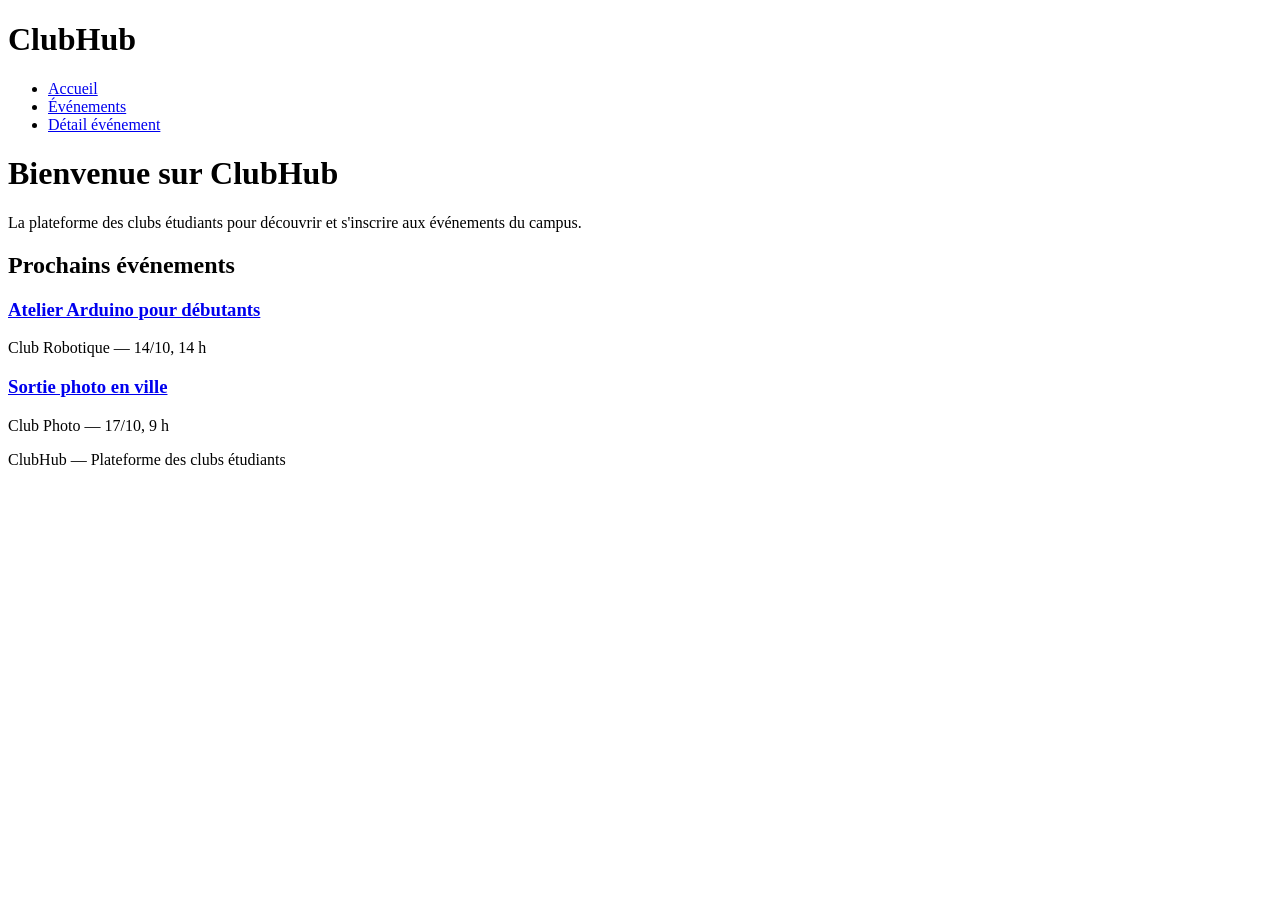
==== index.html @ ee06f8a9 "Add files via upload" ====
<!DOCTYPE html>
<html lang="fr">
<head>
    <meta charset="UTF-8">
    <meta name="viewport" content="width=device-width, initial-scale=1.0">
    <title>ClubHub - Accueil</title>
</head>
<body>
    <header>
        <h1>ClubHub</h1>
        <nav>
            <ul>
                <li><a href="index.html">Accueil</a></li>
                <li><a href="evenements.html">Événements</a></li>
                <li><a href="evenement.html">Détail événement</a></li>
            </ul>
        </nav>
    </header>

    <main>
        <h1>Bienvenue sur ClubHub</h1>
        <p>La plateforme des clubs étudiants pour découvrir et s'inscrire aux événements du campus.</p>

        <section aria-labelledby="prochains-evenements">
            <h2 id="prochains-evenements">Prochains événements</h2>
            <article>
                <h3><a href="evenement.html">Atelier Arduino pour débutants</a></h3>
                <p>Club Robotique — <time datetime="2026-10-14T14:00">14/10, 14 h</time></p>
            </article>
            <article>
                <h3><a href="evenement.html">Sortie photo en ville</a></h3>
                <p>Club Photo — <time datetime="2026-10-17T09:00">17/10, 9 h</time></p>
            </article>
        </section>
    </main>

    <footer>
        <p>ClubHub — Plateforme des clubs étudiants</p>
    </footer>
</body>
</html>
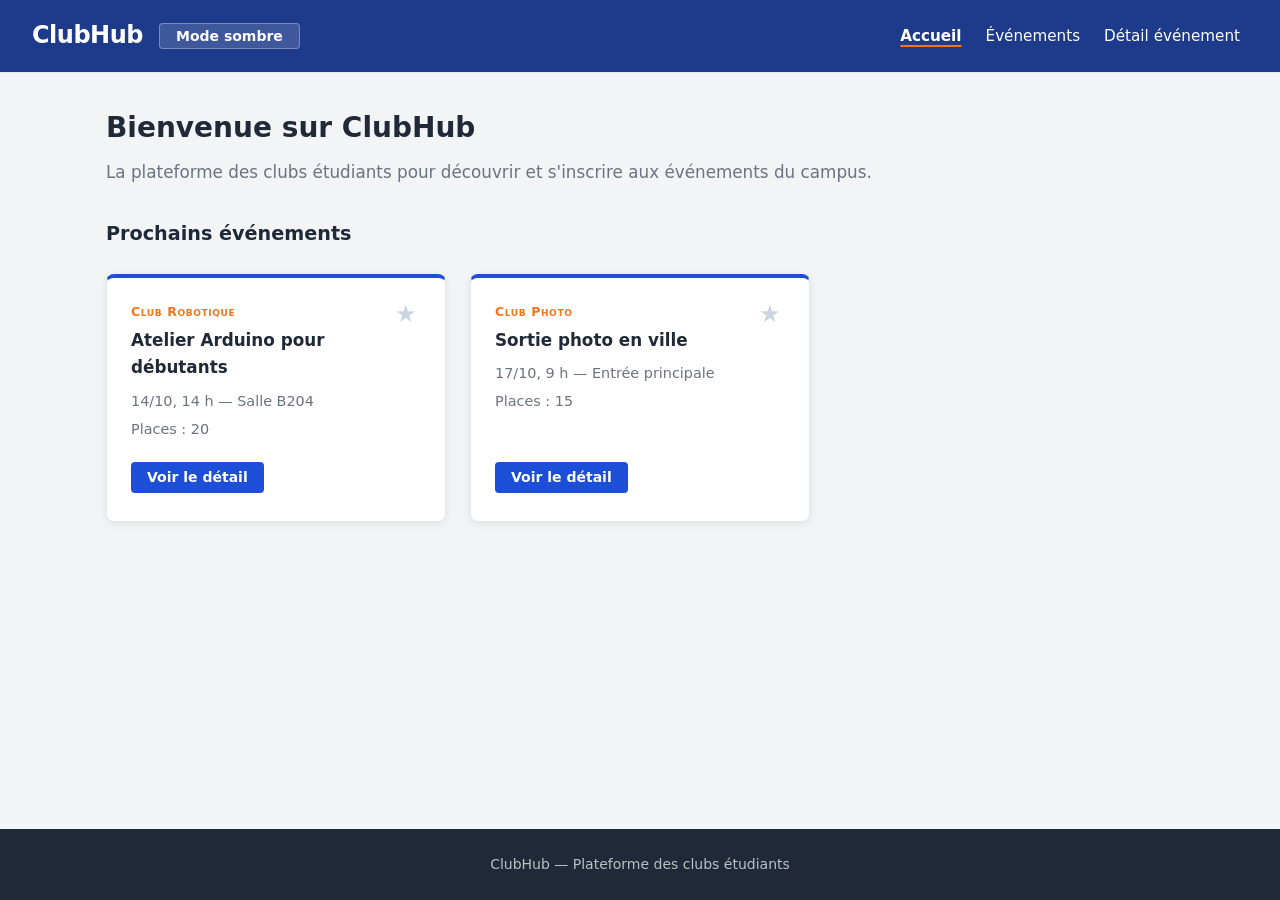
==== commit b59a4eaf: "Ajout des pages HTML interactives pour l'affichage en ligne sur GitHub Pages" ====
--- a/index.html
+++ b/index.html
@@ -4,13 +4,29 @@
     <meta charset="UTF-8">
     <meta name="viewport" content="width=device-width, initial-scale=1.0">
     <title>ClubHub - Accueil</title>
+    <!-- Script anti-flash immédiat pour le mode sombre (Défi TP2) -->
+    <script>
+      (function() {
+        try {
+          var theme = localStorage.getItem('clubhub-theme');
+          if (theme === 'dark') {
+            document.documentElement.dataset.theme = 'dark';
+          }
+        } catch (e) {}
+      })();
+    </script>
+    <link rel="stylesheet" href="css/style.css">
+    <script src="js/app.js" defer></script>
 </head>
 <body>
     <header>
-        <h1>ClubHub</h1>
+        <div class="header-brand">
+            <h1>ClubHub</h1>
+            <button type="button" class="theme-toggle" aria-label="Changer de thème">Mode sombre</button>
+        </div>
         <nav>
             <ul>
-                <li><a href="index.html">Accueil</a></li>
+                <li><a href="index.html" aria-current="page">Accueil</a></li>
                 <li><a href="evenements.html">Événements</a></li>
                 <li><a href="evenement.html">Détail événement</a></li>
             </ul>
@@ -23,14 +39,33 @@
 
         <section aria-labelledby="prochains-evenements">
             <h2 id="prochains-evenements">Prochains événements</h2>
-            <article>
-                <h3><a href="evenement.html">Atelier Arduino pour débutants</a></h3>
-                <p>Club Robotique — <time datetime="2026-10-14T14:00">14/10, 14 h</time></p>
-            </article>
-            <article>
-                <h3><a href="evenement.html">Sortie photo en ville</a></h3>
-                <p>Club Photo — <time datetime="2026-10-17T09:00">17/10, 9 h</time></p>
-            </article>
+            <div class="cartes">
+                <article data-id="1" data-club="Club Robotique" data-date="2026-10-14T14:00" data-places="20">
+                    <div class="card-header-actions">
+                        <div>
+                            <p class="club">Club Robotique</p>
+                            <h3><a href="evenement.html">Atelier Arduino pour débutants</a></h3>
+                        </div>
+                        <button type="button" class="fav-btn" data-fav-id="1" aria-label="Ajouter aux favoris">★</button>
+                    </div>
+                    <p><time datetime="2026-10-14T14:00">14/10, 14 h</time> — Salle B204</p>
+                    <p>Places : 20</p>
+                    <p class="card-footer"><a href="evenement.html">Voir le détail</a></p>
+                </article>
+
+                <article data-id="2" data-club="Club Photo" data-date="2026-10-17T09:00" data-places="15">
+                    <div class="card-header-actions">
+                        <div>
+                            <p class="club">Club Photo</p>
+                            <h3><a href="evenement.html">Sortie photo en ville</a></h3>
+                        </div>
+                        <button type="button" class="fav-btn" data-fav-id="2" aria-label="Ajouter aux favoris">★</button>
+                    </div>
+                    <p><time datetime="2026-10-17T09:00">17/10, 9 h</time> — Entrée principale</p>
+                    <p>Places : 15</p>
+                    <p class="card-footer"><a href="evenement.html">Voir le détail</a></p>
+                </article>
+            </div>
         </section>
     </main>
 
@@ -38,4 +73,4 @@
         <p>ClubHub — Plateforme des clubs étudiants</p>
     </footer>
 </body>
-</html>+</html>
--- a/css/style.css
+++ b/css/style.css
@@ -0,0 +1,901 @@
+/* ============================================================
+   ClubHub — css/style.css
+   TP1 & TP2 : ClubHub interactif
+   Auteurs : binôme
+   ============================================================ */
+
+/* ============================================================
+   1. VARIABLES CSS (:root & [data-theme="dark"])
+   ============================================================ */
+:root {
+  /* --- Couleurs par défaut (Mode clair) --- */
+  --clr-primary:      #1d4ed8;   /* bleu principal */
+  --clr-primary-dk:   #1e3a8a;   /* bleu foncé (header, hover) */
+  --clr-accent:       #f97316;   /* orange (club, lien actif) */
+  --clr-white:        #ffffff;   /* fond des cartes/contenus */
+  --clr-bg:           #f3f4f6;   /* fond de page */
+  --clr-footer:       #1f2937;   /* pied de page sombre */
+  --clr-text:         #1f2937;   /* texte principal */
+  --clr-text-muted:   #6b7280;   /* texte secondaire */
+  --clr-border:       #e5e7eb;   /* bordures */
+  --clr-row-alt:      #f9fafb;   /* ligne paire du tableau */
+
+  /* --- Typographie --- */
+  --font: system-ui, -apple-system, 'Segoe UI', Arial, sans-serif;
+
+  /* --- Espacements --- */
+  --sp-xs:  0.25rem;
+  --sp-sm:  0.5rem;
+  --sp-md:  1rem;
+  --sp-lg:  1.5rem;
+  --sp-xl:  2rem;
+  --sp-2xl: 3rem;
+
+  /* --- Coins arrondis --- */
+  --radius-sm: 4px;
+  --radius-md: 8px;
+
+  /* --- Ombres --- */
+  --shadow:       0 2px 8px rgba(0, 0, 0, 0.08);
+  --shadow-hover: 0 4px 16px rgba(0, 0, 0, 0.15);
+
+  /* --- Largeur max du contenu --- */
+  --max-w: 1100px;
+}
+
+/* --- Mode sombre (Défi TP2 : [data-theme="dark"]) --- */
+[data-theme="dark"] {
+  --clr-primary:      #60a5fa;   /* bleu plus clair et contrasté */
+  --clr-primary-dk:   #0f172a;   /* fond du header en mode sombre */
+  --clr-white:        #1e293b;   /* surface des cartes et formulaires */
+  --clr-bg:           #0f172a;   /* arrière-plan général sombre */
+  --clr-footer:       #020617;   /* pied de page très sombre */
+  --clr-text:         #f1f5f9;   /* texte blanc cassé lisible */
+  --clr-text-muted:   #94a3b8;   /* texte secondaire adouci */
+  --clr-border:       #334155;   /* bordures foncées visibles */
+  --clr-row-alt:      #243047;   /* ligne paire du tableau */
+  --shadow:           0 2px 8px rgba(0, 0, 0, 0.45);
+  --shadow-hover:     0 4px 16px rgba(0, 0, 0, 0.65);
+}
+
+/* ============================================================
+   2. BASE & RESET
+   ============================================================ */
+*, *::before, *::after {
+  box-sizing: border-box;
+  margin: 0;
+  padding: 0;
+}
+
+body {
+  font-family: var(--font);
+  font-size: 1rem;
+  line-height: 1.65;
+  color: var(--clr-text);
+  background-color: var(--clr-bg);
+  min-height: 100vh;
+  display: flex;
+  flex-direction: column;
+  overflow-x: hidden;
+  transition: background-color 0.25s ease, color 0.25s ease;
+}
+
+img {
+  max-width: 100%;
+  height: auto;
+  display: block;
+}
+
+a {
+  color: var(--clr-primary);
+  text-decoration: none;
+}
+
+a:hover {
+  text-decoration: underline;
+}
+
+ul {
+  list-style: none;
+  padding: 0;
+}
+
+/* ============================================================
+   3. EN-TÊTE (HEADER) & BOUTON THÈME
+   ============================================================ */
+header {
+  background-color: var(--clr-primary-dk);
+  color: #ffffff;
+  display: flex;
+  flex-direction: column;
+  align-items: center;
+  gap: var(--sp-md);
+  padding: var(--sp-md);
+  border-bottom: 1px solid var(--clr-border);
+  transition: background-color 0.25s ease;
+}
+
+.header-brand {
+  display: flex;
+  align-items: center;
+  justify-content: space-between;
+  width: 100%;
+  gap: var(--sp-md);
+}
+
+header h1 {
+  font-size: 1.5rem;
+  font-weight: 800;
+  color: #ffffff;
+  letter-spacing: -0.5px;
+}
+
+/* Bouton .theme-toggle */
+.theme-toggle {
+  background-color: rgba(255, 255, 255, 0.15);
+  color: #ffffff;
+  border: 1px solid rgba(255, 255, 255, 0.3);
+  padding: var(--sp-xs) var(--sp-md);
+  border-radius: var(--radius-sm);
+  font-family: var(--font);
+  font-size: 0.875rem;
+  font-weight: 600;
+  cursor: pointer;
+  white-space: nowrap;
+  transition: background-color 0.2s, border-color 0.2s, transform 0.1s;
+}
+
+.theme-toggle:hover {
+  background-color: rgba(255, 255, 255, 0.25);
+  border-color: rgba(255, 255, 255, 0.5);
+}
+
+.theme-toggle:active {
+  transform: scale(0.98);
+}
+
+nav ul {
+  display: flex;
+  flex-wrap: wrap;
+  justify-content: center;
+  gap: var(--sp-xs) var(--sp-sm);
+}
+
+nav ul li a {
+  color: #ffffff;
+  text-decoration: none;
+  padding: var(--sp-xs) var(--sp-sm);
+  border-radius: var(--radius-sm);
+  font-size: 0.95rem;
+  font-weight: 500;
+  transition: background-color 0.2s;
+}
+
+nav ul li a:hover {
+  background-color: rgba(255, 255, 255, 0.15);
+  text-decoration: none;
+}
+
+nav ul li a[aria-current="page"] {
+  font-weight: 700;
+  text-decoration: underline;
+  text-decoration-color: var(--clr-accent);
+  text-underline-offset: 4px;
+  text-decoration-thickness: 2px;
+}
+
+/* Tablette et Desktop (≥ 640 px) */
+@media (min-width: 640px) {
+  header {
+    flex-direction: row;
+    justify-content: space-between;
+    padding: var(--sp-md) var(--sp-xl);
+  }
+
+  .header-brand {
+    width: auto;
+  }
+
+  nav ul {
+    justify-content: flex-end;
+  }
+}
+
+/* ============================================================
+   4. MAIN — CONTENEUR CENTRÉ
+   ============================================================ */
+main {
+  flex: 1;
+  width: 100%;
+  max-width: var(--max-w);
+  margin-inline: auto;
+  padding: var(--sp-xl) var(--sp-md);
+}
+
+main > h1 {
+  font-size: 1.75rem;
+  font-weight: 800;
+  color: var(--clr-text);
+  margin-bottom: var(--sp-sm);
+}
+
+main > p {
+  color: var(--clr-text-muted);
+  margin-bottom: var(--sp-xl);
+  font-size: 1.05rem;
+}
+
+h2 {
+  font-size: 1.2rem;
+  font-weight: 700;
+  color: var(--clr-text);
+  margin-bottom: var(--sp-lg);
+}
+
+/* ============================================================
+   5. FILTRES D'ÉVÉNEMENTS (TP2)
+   ============================================================ */
+.filters {
+  background-color: var(--clr-white);
+  border: 1px solid var(--clr-border);
+  border-radius: var(--radius-md);
+  padding: var(--sp-md) var(--sp-lg);
+  box-shadow: var(--shadow);
+  display: flex;
+  flex-wrap: wrap;
+  align-items: flex-end;
+  gap: var(--sp-md);
+  margin-bottom: var(--sp-lg);
+  transition: background-color 0.25s ease, border-color 0.25s ease;
+}
+
+.filter-group {
+  display: flex;
+  flex-direction: column;
+  gap: var(--sp-xs);
+  flex: 1 1 180px;
+}
+
+.filter-group-checkbox {
+  display: flex;
+  flex-direction: row;
+  align-items: center;
+  gap: var(--sp-sm);
+  flex: 0 1 auto;
+  padding-bottom: var(--sp-xs);
+}
+
+.filters label {
+  font-size: 0.85rem;
+  font-weight: 700;
+  color: var(--clr-text);
+}
+
+.filters input[type="search"],
+.filters select {
+  width: 100%;
+  padding: var(--sp-sm);
+  border: 1px solid var(--clr-border);
+  border-radius: var(--radius-sm);
+  background-color: var(--clr-white);
+  color: var(--clr-text);
+  font-family: var(--font);
+  font-size: 0.95rem;
+  transition: border-color 0.2s, outline 0.2s;
+}
+
+.filters input[type="search"]:focus,
+.filters select:focus {
+  outline: 2px solid var(--clr-primary);
+  outline-offset: 1px;
+  border-color: var(--clr-primary);
+}
+
+.results-count {
+  font-size: 0.95rem;
+  font-weight: 600;
+  color: var(--clr-text-muted);
+  margin-bottom: var(--sp-md);
+}
+
+.empty-message {
+  background-color: var(--clr-white);
+  border: 2px dashed var(--clr-border);
+  border-radius: var(--radius-md);
+  padding: var(--sp-2xl) var(--sp-md);
+  text-align: center;
+  color: var(--clr-text-muted);
+  font-size: 1.05rem;
+  font-style: italic;
+  margin-bottom: var(--sp-xl);
+}
+
+/* ============================================================
+   6. CARTES D'ÉVÉNEMENTS & DÉFI GRID
+   ============================================================ */
+section[aria-labelledby="liste-evenements"],
+section[aria-labelledby="prochains-evenements"] {
+  margin-bottom: var(--sp-2xl);
+}
+
+/*
+ * Défi Grid (TP1) :
+ * Grâce à CSS Grid et repeat(auto-fill, minmax(280px, 1fr)), le nombre de colonnes s'ajuste
+ * automatiquement et de façon fluide selon la largeur disponible, sans aucune media query.
+ * Différence avec Flexbox : en Flexbox classique, il fallait obligatoirement écrire des media queries
+ * (ex: min-width: 640px puis 960px) et calculer manuellement les largeurs/flex-basis (50%, 33.333%)
+ * avec gestion explicite du flex-wrap et des marges négatives.
+ */
+.cartes {
+  display: grid;
+  grid-template-columns: repeat(auto-fill, minmax(280px, 1fr));
+  gap: var(--sp-lg);
+  align-items: stretch;
+}
+
+article {
+  background-color: var(--clr-white);
+  border: 1px solid var(--clr-border);
+  border-top: 4px solid var(--clr-primary);
+  border-radius: var(--radius-md);
+  box-shadow: var(--shadow);
+  padding: var(--sp-lg);
+  display: flex;
+  flex-direction: column;
+  transition: box-shadow 0.2s ease, transform 0.2s ease, background-color 0.25s ease;
+}
+
+article:hover {
+  box-shadow: var(--shadow-hover);
+}
+
+.card-header-actions {
+  display: flex;
+  justify-content: space-between;
+  align-items: flex-start;
+  gap: var(--sp-sm);
+  margin-bottom: var(--sp-xs);
+}
+
+/* Bouton favoris (étoile) */
+.fav-btn {
+  background: none;
+  border: none;
+  font-size: 1.5rem;
+  line-height: 1;
+  cursor: pointer;
+  color: #cbd5e1;
+  padding: 0 var(--sp-xs);
+  transition: transform 0.15s ease, color 0.15s ease;
+  user-select: none;
+}
+
+.fav-btn:hover {
+  transform: scale(1.25);
+  color: #f59e0b;
+}
+
+.fav-btn.is-fav {
+  color: #f59e0b;
+}
+
+[data-theme="dark"] .fav-btn {
+  color: #475569;
+}
+
+[data-theme="dark"] .fav-btn.is-fav {
+  color: #fbbf24;
+}
+
+article h3 {
+  font-size: 1.05rem;
+  font-weight: 700;
+  margin-bottom: var(--sp-xs);
+}
+
+article h3 a {
+  color: var(--clr-text);
+  text-decoration: none;
+}
+
+article h3 a:hover {
+  color: var(--clr-primary);
+  text-decoration: underline;
+}
+
+article .club {
+  font-size: 0.78rem;
+  font-variant: small-caps;
+  font-weight: 700;
+  color: var(--clr-accent);
+  letter-spacing: 0.05em;
+  margin-bottom: var(--sp-xs);
+}
+
+article p {
+  font-size: 0.9rem;
+  color: var(--clr-text-muted);
+  margin-bottom: var(--sp-xs);
+}
+
+article .card-footer {
+  margin-top: auto;
+  padding-top: var(--sp-md);
+}
+
+article .card-footer a {
+  display: inline-block;
+  background-color: var(--clr-primary);
+  color: #ffffff;
+  padding: var(--sp-xs) var(--sp-md);
+  border-radius: var(--radius-sm);
+  font-size: 0.875rem;
+  font-weight: 600;
+  text-decoration: none;
+  transition: background-color 0.2s;
+}
+
+article .card-footer a:hover {
+  background-color: var(--clr-primary-dk);
+  text-decoration: none;
+}
+
+/* ============================================================
+   7. PAGE DÉTAIL ÉVÉNEMENT
+   ============================================================ */
+main > article {
+  background: none;
+  border: none;
+  box-shadow: none;
+  padding: 0;
+  display: block;
+}
+
+main > article:hover {
+  box-shadow: none;
+}
+
+main > article > h1 {
+  font-size: 2rem;
+  font-weight: 800;
+  margin-bottom: var(--sp-xs);
+}
+
+main > article > p.club {
+  font-size: 0.95rem;
+  font-variant: small-caps;
+  font-weight: 700;
+  color: var(--clr-accent);
+  letter-spacing: 0.05em;
+  margin-bottom: var(--sp-xs);
+}
+
+main > article > p {
+  color: var(--clr-text-muted);
+  font-size: 0.95rem;
+  margin-bottom: var(--sp-xs);
+}
+
+.detail-layout {
+  display: flex;
+  flex-direction: column;
+  gap: var(--sp-xl);
+  margin-top: var(--sp-lg);
+}
+
+@media (min-width: 960px) {
+  .detail-layout {
+    flex-direction: row;
+    align-items: flex-start;
+  }
+
+  .detail-info {
+    flex: 2;
+    min-width: 0;
+  }
+
+  .detail-form {
+    flex: 1;
+    position: sticky;
+    top: var(--sp-xl);
+  }
+}
+
+.detail-info section {
+  margin-bottom: var(--sp-lg);
+}
+
+.detail-info h2 {
+  font-size: 1.1rem;
+  color: var(--clr-primary);
+  margin-bottom: var(--sp-sm);
+}
+
+.detail-info ul {
+  list-style: disc;
+  padding-left: var(--sp-lg);
+  display: flex;
+  flex-direction: column;
+  gap: var(--sp-xs);
+}
+
+.detail-info ul li {
+  font-size: 0.95rem;
+  color: var(--clr-text-muted);
+}
+
+/* ============================================================
+   8. FORMULAIRE D'INSCRIPTION & VALIDATION (TP2)
+   ============================================================ */
+form#registration-form {
+  background-color: var(--clr-white);
+  border: 1px solid var(--clr-border);
+  border-radius: var(--radius-md);
+  padding: var(--sp-lg);
+  box-shadow: var(--shadow);
+  display: flex;
+  flex-direction: column;
+  gap: var(--sp-md);
+  transition: background-color 0.25s ease, border-color 0.25s ease;
+}
+
+.detail-form h2 {
+  font-size: 1.1rem;
+  margin-bottom: var(--sp-sm);
+}
+
+form#registration-form > div {
+  display: flex;
+  flex-direction: column;
+  gap: var(--sp-xs);
+}
+
+label {
+  font-weight: 700;
+  font-size: 0.875rem;
+  color: var(--clr-text);
+}
+
+label span[aria-hidden="true"] {
+  color: var(--clr-accent);
+  margin-left: 2px;
+}
+
+input[type="text"],
+input[type="email"],
+select,
+textarea {
+  width: 100%;
+  padding: var(--sp-sm) var(--sp-md);
+  border: 1px solid var(--clr-border);
+  border-radius: var(--radius-sm);
+  font-family: var(--font);
+  font-size: 1rem;
+  color: var(--clr-text);
+  background-color: var(--clr-white);
+  transition: border-color 0.2s, outline 0.2s, background-color 0.2s;
+}
+
+input[type="text"]:focus,
+input[type="email"]:focus,
+select:focus,
+textarea:focus {
+  outline: 2px solid var(--clr-primary);
+  outline-offset: 1px;
+  border-color: var(--clr-primary);
+}
+
+textarea {
+  resize: vertical;
+  min-height: 100px;
+}
+
+fieldset {
+  border: 1px solid var(--clr-border);
+  border-radius: var(--radius-sm);
+  padding: var(--sp-sm) var(--sp-md);
+}
+
+legend {
+  font-weight: 700;
+  font-size: 0.875rem;
+  color: var(--clr-text);
+  padding: 0 var(--sp-xs);
+}
+
+legend span[aria-hidden="true"] {
+  color: var(--clr-accent);
+  margin-left: 2px;
+}
+
+fieldset > div {
+  display: flex;
+  flex-direction: row;
+  align-items: center;
+  gap: var(--sp-sm);
+  padding: var(--sp-xs) 0;
+}
+
+fieldset > div label {
+  font-weight: 400;
+  cursor: pointer;
+}
+
+input[type="radio"],
+input[type="checkbox"] {
+  flex-shrink: 0;
+  width: 16px;
+  height: 16px;
+  accent-color: var(--clr-primary);
+  cursor: pointer;
+}
+
+.checkbox-group {
+  display: flex;
+  flex-direction: column;
+  gap: var(--sp-xs);
+}
+
+.checkbox-line {
+  display: flex;
+  flex-direction: row;
+  align-items: flex-start;
+  gap: var(--sp-sm);
+}
+
+.checkbox-line label {
+  font-weight: 400;
+  cursor: pointer;
+}
+
+/* Classes TP2 : .field-error et .is-invalid */
+.field-error {
+  color: #dc2626;
+  font-size: 0.8rem;
+  font-weight: 600;
+  margin-top: 2px;
+  display: block;
+}
+
+.field-error:empty {
+  display: none;
+}
+
+.is-invalid {
+  border-color: #dc2626 !important;
+  outline-color: #dc2626 !important;
+  background-color: #fef2f2 !important;
+}
+
+[data-theme="dark"] .is-invalid {
+  background-color: #451a1a !important;
+  border-color: #f87171 !important;
+}
+
+/* Classes TP2 : .counter et .is-near-limit */
+.counter {
+  font-size: 0.8rem;
+  color: var(--clr-text-muted);
+  text-align: right;
+  margin-top: 2px;
+  transition: color 0.2s, font-weight 0.2s;
+}
+
+.counter.is-near-limit {
+  color: #dc2626;
+  font-weight: 700;
+}
+
+[data-theme="dark"] .counter.is-near-limit {
+  color: #f87171;
+}
+
+/* Classe TP2 : .form-success */
+.form-success {
+  background-color: #ecfdf5;
+  color: #065f46;
+  border: 1px solid #a7f3d0;
+  border-radius: var(--radius-sm);
+  padding: var(--sp-md);
+  margin-top: var(--sp-sm);
+  font-weight: 600;
+  font-size: 0.95rem;
+}
+
+[data-theme="dark"] .form-success {
+  background-color: #064e3b;
+  color: #a7f3d0;
+  border-color: #059669;
+}
+
+button[type="submit"] {
+  align-self: flex-start;
+  padding: var(--sp-sm) var(--sp-xl);
+  background-color: var(--clr-primary);
+  color: #ffffff;
+  border: none;
+  border-radius: var(--radius-sm);
+  font-family: var(--font);
+  font-size: 1rem;
+  font-weight: 700;
+  cursor: pointer;
+  transition: background-color 0.2s, transform 0.1s;
+}
+
+button[type="submit"]:hover {
+  background-color: var(--clr-primary-dk);
+}
+
+button[type="submit"]:active {
+  transform: scale(0.98);
+}
+
+button[type="submit"]:focus-visible {
+  outline: 2px solid var(--clr-primary);
+  outline-offset: 3px;
+}
+
+/* ============================================================
+   9. TABLEAU RÉCAPITULATIF
+   ============================================================ */
+section[aria-labelledby="tableau-recap"] {
+  margin-bottom: var(--sp-2xl);
+  overflow-x: auto;
+}
+
+table {
+  width: 100%;
+  border-collapse: collapse;
+  font-size: 0.9rem;
+  min-width: 400px;
+}
+
+thead {
+  background-color: var(--clr-primary);
+}
+
+thead th {
+  padding: var(--sp-sm) var(--sp-md);
+  text-align: left;
+  font-weight: 600;
+  color: #ffffff;
+  letter-spacing: 0.03em;
+}
+
+tbody tr {
+  border-bottom: 1px solid var(--clr-border);
+  transition: background-color 0.15s;
+}
+
+tbody tr:nth-child(even) {
+  background-color: var(--clr-row-alt);
+}
+
+tbody tr:hover {
+  background-color: rgba(29, 78, 216, 0.08);
+}
+
+[data-theme="dark"] tbody tr:hover {
+  background-color: rgba(96, 165, 250, 0.12);
+}
+
+tbody td {
+  padding: var(--sp-sm) var(--sp-md);
+  color: var(--clr-text-muted);
+}
+
+tbody td:first-child {
+  color: var(--clr-text);
+  font-weight: 500;
+}
+
+/* ============================================================
+   10. FIGURE / IMAGE
+   ============================================================ */
+figure {
+  margin: var(--sp-xl) 0;
+  border-radius: var(--radius-md);
+  overflow: hidden;
+  border: 1px solid var(--clr-border);
+  box-shadow: var(--shadow);
+}
+
+figure img {
+  width: 100%;
+  max-height: 360px;
+  object-fit: cover;
+}
+
+figcaption {
+  padding: var(--sp-sm) var(--sp-md);
+  background-color: var(--clr-white);
+  font-size: 0.85rem;
+  color: var(--clr-text-muted);
+  font-style: italic;
+}
+
+/* ============================================================
+   11. PIED DE PAGE (FOOTER)
+   ============================================================ */
+footer {
+  background-color: var(--clr-footer);
+  color: #ffffff;
+  text-align: center;
+  padding: var(--sp-lg) var(--sp-md);
+  font-size: 0.875rem;
+  transition: background-color 0.25s ease;
+}
+
+footer p {
+  color: rgba(255, 255, 255, 0.7);
+}
+
+/* ============================================================
+   12. ACCESSIBILITÉ & FOCUS GLOBAL
+   ============================================================ */
+:focus-visible {
+  outline: 2px solid var(--clr-primary);
+  outline-offset: 3px;
+  border-radius: var(--radius-sm);
+}
+
+/* ============================================================
+   13. IMPRESSION (@media print)
+   ============================================================ */
+@media print {
+  header nav,
+  .theme-toggle,
+  .filters,
+  .fav-btn,
+  .detail-form,
+  section[aria-labelledby="inscription"] {
+    display: none !important;
+  }
+
+  header {
+    background: none !important;
+    border-bottom: 2px solid #000 !important;
+    padding: 0.5cm 0 !important;
+  }
+
+  header h1 {
+    color: #000 !important;
+    font-size: 16pt !important;
+  }
+
+  body {
+    background: white !important;
+    color: black !important;
+    font-size: 11pt !important;
+    font-family: Georgia, serif !important;
+  }
+
+  a {
+    color: black !important;
+    text-decoration: none !important;
+  }
+
+  main {
+    padding: 0.5cm 0 !important;
+    max-width: 100% !important;
+  }
+
+  main > article > h1 {
+    font-size: 18pt !important;
+  }
+
+  .detail-layout {
+    display: block !important;
+  }
+
+  footer {
+    background: none !important;
+    border-top: 1px solid #ccc !important;
+    color: #333 !important;
+    padding: 0.3cm 0 !important;
+  }
+
+  footer p {
+    color: #333 !important;
+  }
+}
